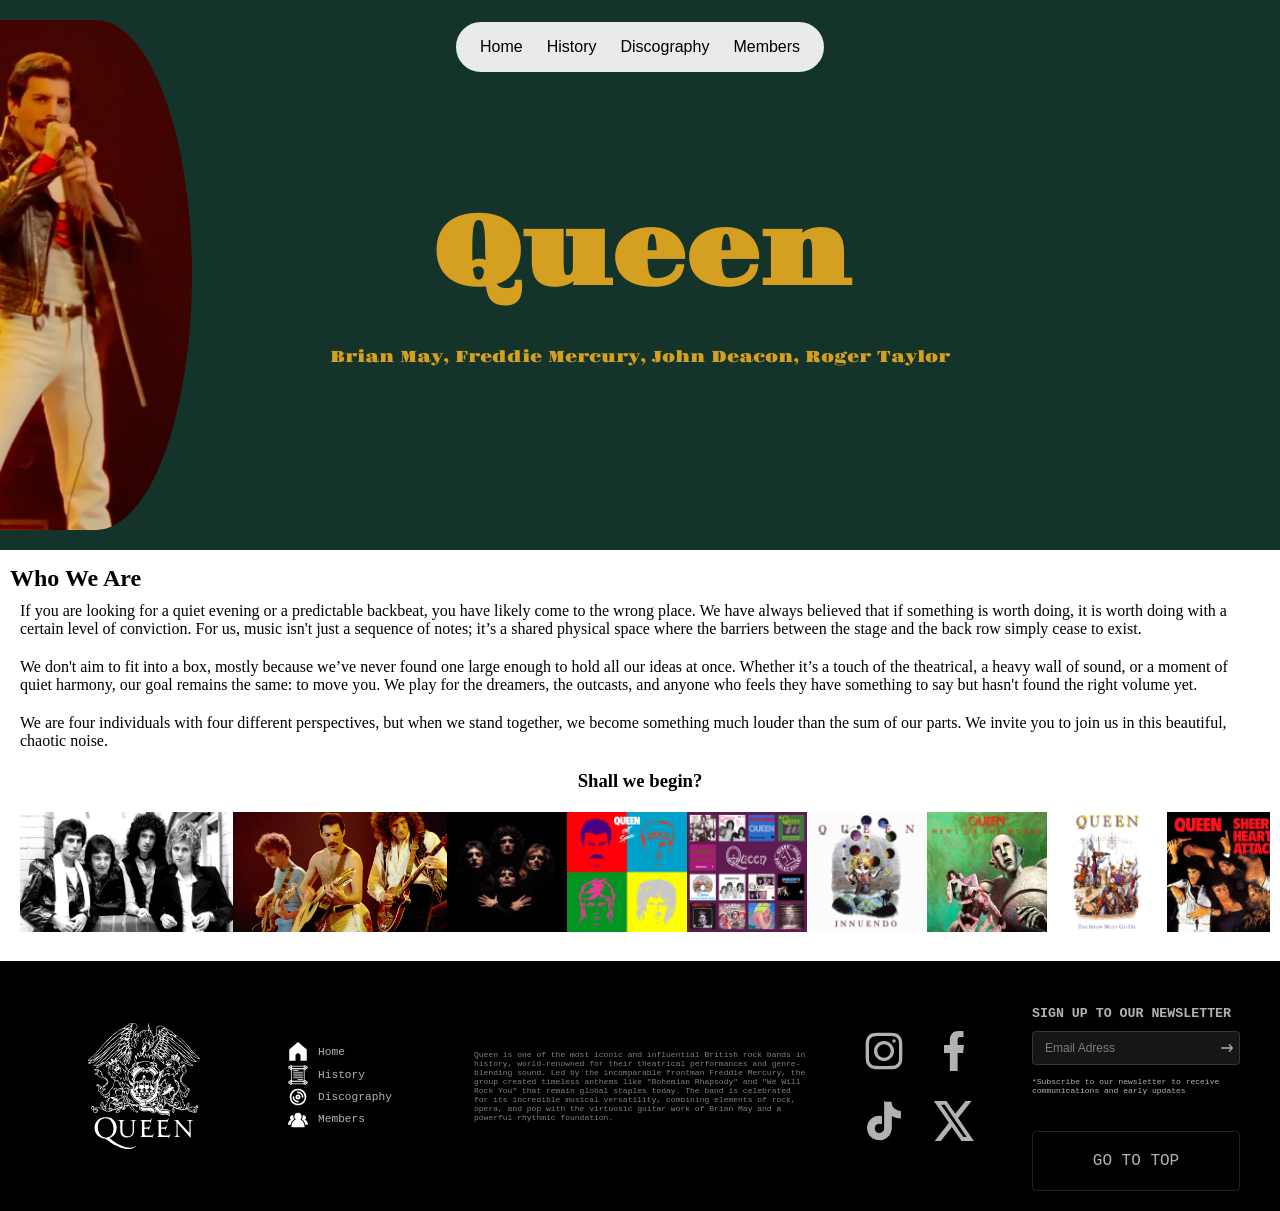
==== index.html @ bf8590f5 "SEO edits ('h1' problem)" ====
<!DOCTYPE html>
<html lang="en">

<head>
    <meta charset="UTF-8">
    <meta name="viewport" content="width=device-width, initial-scale=1.0">
    <link rel="stylesheet" href="css/hfnstyle.css">
    <link rel="stylesheet" href="css/homestyle.css">
    <link rel="shortcut icon" href="img/logo.svg" type="image/svg">
    <title>Home</title>
</head>

<body>
    <header id="top">
        <nav>
            <a href="index.html">Home</a>
            <a href="history.html">History</a>
            <a href="discography.html">Discography</a>
            <a href="members.html">Members</a>
        </nav>
        <div class="sideblock lstb">
            <video autoplay loop playsinline poster="img/lftposter.png">
                <source src="img/lft.webm" type="video/webm">
            </video>
        </div>
        <div id="headblock">
            <div id="centerheader">
                <h1 id="queen">
                    Queen
                </h1>
                <div class="headtxt">
                    Brian May, Freddie Mercury, John Deacon, Roger Taylor
                </div>
            </div>
        </div>
        <div class="sideblock rstb">
            <video autoplay loop playsinline poster="img/rgtposter.png">
                <source src="img/rgt.webm" type="video/webm">
            </video>
        </div>
    </header>
    <main>
        <h2>Who We Are</h2>
        <p>
            If you are looking for a quiet evening or a predictable backbeat, you have likely come to the wrong place.
            We have always believed that if something is worth doing, it is worth doing with a certain level of
            conviction. For us, music isn't just a sequence of notes; it’s a shared physical space where the barriers
            between the stage and the back row simply cease to exist.
        </p>
        <p>
            We don't aim to fit into a box, mostly because we’ve never found one large enough to hold all our ideas at
            once. Whether it’s a touch of the theatrical, a heavy wall of sound, or a moment of quiet harmony, our goal
            remains the same: to move you. We play for the dreamers, the outcasts, and anyone who feels they have
            something to say but hasn't found the right volume yet.
        </p>
        <p>
            We are four individuals with four different perspectives, but when we stand together, we become something
            much louder than the sum of our parts. We invite you to join us in this beautiful, chaotic noise.
        </p>
        <h3>
            Shall we begin?
        </h3>
        <div class="ticker">
            <div class="tickertr">
                <img src="img/tr1.jpg" alt="Queen 1">
                <img src="img/tr2.jpg" alt="Queen 2">
                <img src="img/tr3.jpg" alt="Queen 3">
                <img src="img/tr4.jpg" alt="Queen 4">
                <img src="img/tr5.jpg" alt="Queen 5">
                <img src="img/tr6.jpg" alt="Queen 6">
                <img src="img/tr7.jpg" alt="Queen 7">
                <img src="img/tr8.jpg" alt="Queen 8">
                <img src="img/tr9.jpg" alt="Queen 9">
                <img src="img/tr10.jpg" alt="Queen 10">
                <img src="img/tr11.jpg" alt="Queen 11">
                <img src="img/tr12.jpg" alt="Queen 12">
                <img src="img/tr1.jpg" alt="Queen 1">
                <img src="img/tr2.jpg" alt="Queen 2">
                <img src="img/tr3.jpg" alt="Queen 3">
                <img src="img/tr4.jpg" alt="Queen 4">
                <img src="img/tr5.jpg" alt="Queen 5">
                <img src="img/tr6.jpg" alt="Queen 6">
                <img src="img/tr7.jpg" alt="Queen 7">
                <img src="img/tr8.jpg" alt="Queen 8">
                <img src="img/tr9.jpg" alt="Queen 9">
                <img src="img/tr10.jpg" alt="Queen 10">
                <img src="img/tr11.jpg" alt="Queen 11">
                <img src="img/tr12.jpg" alt="Queen 12">
            </div>
        </div>
    </main>
    <footer>
        <div id="logo">
            <img src="img/logo.svg" alt="Queen Logo">
        </div>
        <div id="ftnav">
            <ul>
                <li>
                    <a href="index.html">Home</a>
                </li>
                <li>
                    <a href="history.html">History</a>
                </li>
                <li>
                    <a href="discography.html">Discography</a>
                </li>
                <li>
                    <a href="members.html">Members</a>
                </li>
            </ul>
        </div>
        <div id="ftxt">
            <p>Queen is one of the most iconic and influential British rock bands in history, world-renowned for their
                theatrical performances and genre-blending sound. Led by the incomparable frontman Freddie Mercury, the
                group created timeless anthems like "Bohemian Rhapsody" and "We Will Rock You" that remain global
                staples
                today. The band is celebrated for its incredible musical versatility, combining elements of rock, opera,
                and
                pop with the virtuosic guitar work of Brian May and a powerful rhythmic foundation.</p>
        </div>
        <div id="socialblock">
            <div id="socials">
                <a href="https://www.instagram.com/officialqueenmusic/" target="_blank">
                    <img src="img/logoinst.svg" alt="Icon Instagram">
                </a>
                <a href="https://www.facebook.com/Queen/" target="_blank">
                    <img src="img/logofacebook.svg" alt="Icon Facebook">
                </a>
                <a href="https://www.tiktok.com/@queenofficial" target="_blank">
                    <img src="img/logotiktok.svg" alt="Icon Tiktok">
                </a>
                <a href="https://x.com/QueenWillRock" target="_blank">
                    <img src="img/logox.svg" alt="Icon X">
                </a>
            </div>
        </div>
        <div id="endblock">
            <div id="emform">
                <form>
                    <h5 style="margin-bottom: 10px;">SIGN UP TO OUR NEWSLETTER</h5>
                    <div id="ebox">
                        <input id="emin" type="email" placeholder="Email Adress">
                        <button type="submit" id="embut">

                        </button>
                    </div>
                    <div id="emtext">*Subscribe to our newsletter to receive communications and early updates</div>
                </form>
            </div>
            <div id="backbut">
                <div style="width: fit-content; height: fit-content;">
                    <a href="#top">GO TO TOP</a>
                </div>
            </div>
        </div>
    </footer>
</body>

</html>
---- css/hfnstyle.css ----
@import url('https://fonts.googleapis.com/css2?family=Gravitas+One&display=swap');


main {
    font-family: Cambria, Cochin, Georgia, Times, 'Times New Roman', serif;
    padding: 15px 10px;
}


html {
    scroll-behavior: smooth;
}

* {
    margin: 0;
    padding: 0;
    box-sizing: border-box;
}

a {
    text-decoration: none;
    color: inherit;
}

button {
    background: none;
    border: none;
    cursor: pointer;
}

header {
    width: 100%;
    height: 550px;
    background-color: #14342B;
    padding: 20px 0;
    display: flex;
    justify-content: space-between;
}

#headblock {
    width: 50%;
    height: 100%;
    display: flex;
    justify-content: center;
}

.sideblock {
    width: 25%;
    height: 100%;
    display: flex;
    align-items: center;
    justify-content: center;
    overflow: hidden;
}

.lstb {
    border-radius: 0 80% 80% 0;
}

.rstb {
    border-radius: 80% 0 0 80%;
}

.sideblock video {
    width: 100%;
    height: 100%;
    object-fit: cover;
}

#centerheader {
    box-sizing: content-box;
    align-self: center;
    height: 40%;
    width: 100%;

}
#queen {
    color: #D5A021;
    font-family: 'Gravitas One', serif;
    display: flex;
    align-items: center;
    justify-content: center;
    height: 80%;
    width: 100%;
    font-size: 6em;
}

.headtxt {
    color: #D5A021;
    font-family: 'Gravitas One', serif;
    display: flex;
    align-items: center;
    justify-content: center;
    font-size: 1em;
    width: 100%;
    height: 20%;
    padding: 0 50px 0 50px;
    text-align: center;
}


nav {
    display: flex;
    position: fixed;
    align-items: center;
    gap: 24px;
    border-radius: 9999px;
    padding: 1em 24px;
    left: 50%;
    transform: translateX(-50%);
    font-family: 'Segoe UI', Verdana, sans-serif;
    background-color: rgb(255, 255, 255, 0.9);
    backdrop-filter: blur(4px);
    font-size: 1em;
    border-style: solid;
    border-width: 2px;
    border-color: #14342B;
    z-index: 1000;
}

footer {
    width: 100%;
    height: 200px;
    background-color: black;
    display: flex;
    padding: 20px 20px;
    justify-content: start;
    align-items: center;
    font-family: 'Courier New', Courier, monospace;
    color: #fff;
    flex-direction: row;
}

#logo {
    width: 15%;
    height: 100%;
    display: flex;
    align-items: center;
    justify-content: center;
    padding-left: 20px;
    padding-right: 20px;
}

#logo img {
    width: auto;
    height: 100%;
    object-fit: contain;
}

#ftnav {
    width: 15%;
    height: 100%;
    display: flex;
    align-items: center;
    padding-left: 20px;
    padding-right: 20px;
    line-height: 2.0;
    color: rgb(255, 255, 255, 0.7);
    font-size: 1em;
}

#ftnav li:hover {
    color: #fff;
}


#ftnav ul {
    list-style-type: none;
    padding: 0;
}

#ftnav li {
    position: relative;
    padding-left: 30px;
    display: flex;
    align-items: center;
}

#ftnav li::before {
    content: '';
    position: absolute;
    left: 0;
    height: 20px;
    width: 20px;
    background-size: contain;
    background-repeat: no-repeat;
    background-position: center;
}

#ftnav li:nth-child(1)::before {
    background-image: url(../img/nhome.svg);
}

#ftnav li:nth-child(2)::before {
    background-image: url(../img/nhistory.svg);
}

#ftnav li:nth-child(3)::before {
    background-image: url(../img/ndisc.svg);
}

#ftnav li:nth-child(4)::before {
    background-image: url(../img/nmembers.svg);
}

#ftxt {
    width: 30%;
    height: 100%;
    display: flex;
    align-items: center;
    text-align:start;
    justify-content: center;
    font-size: 0.7em;
    filter: invert(0.5);
    padding-left: 20px;
    padding-right: 20px;
}

#socialblock {
    width: 20%; 
    height: 100%; 
    display: flex; 
    align-items: center; 
    justify-content: center;
    padding-left: 20px;
    padding-right: 20px;
}

#socials {
    display: grid;
    grid-template-columns: repeat(2, 1fr);
    grid-template-rows: repeat(2, 1fr);
    gap: 40px;
    width: fit-content;
}

#socials a {
    display: flex;
    align-content: center;
    justify-content: center;
    width: 40px;
    height: 40px;
    margin: auto;
}

#socials img {
    width: 100%;
    height: 100%;
    filter: invert(0.3);
    transition: filter 0.3s ease;
}

#socials img:hover {
    filter: invert(0);
}

#endblock {
    display: flex;
    align-items: center;
    justify-content: center;
    flex-direction:column;
    height: 100%;
    width: 20%;
    padding-right: 20px;
    padding-left: 20px;
    filter: invert(0.3);
}

#emform {
    display: flex;
    align-items: center;
    justify-content: center;
    height: 70%;
    width: 100%;
}

#emtext {
    font-size: 0.5em;
    object-fit:fill;
}

#backbut {
    display: flex;
    align-items: center;
    justify-content: center;
    height: 30%;
    width: 100%;
    border: 1px solid #ffffff33;
    border-radius: 4px;
    margin-top: 10px;
}

#ebox {
    background: #ffffff1f;
    border: 1px solid #ffffff33;
    border-radius: 4px;
    margin-bottom: 12px;
    display: flex;
    width: 100%;
    align-items: center;
}

#emin {
    padding: 9px 0 9px 12px;
    font-size: 12px;
    color: #fff;
    width: 100%;
    position: relative;
    background-color: transparent;
    border: 0;
}

#embut {
    padding: 10px 12px;
    color: transparent;
    content: '';
    display: block;
    background: url(../img/arrow-right-mini.svg);
    background-position: center;
    background-repeat: no-repeat;
    transition: all 0.3s ease;
}

#embut:hover {
    filter: invert(0.5);
    scale: 1.2;
}

nav a {
    color: black;
    transition: all 0.2s ease;
}

nav a:hover {
    scale: 1.05;
}






@media (max-width: 1300px) {
    #headblock {
        width: 70%;
    }
    .sideblock {
        width: 15%
    }
    footer {
        height: 250px;
    }
    #logo {
        height: 60%;
        width: 20%;
    }
    #ftxt {
        width: 30%;
        font-size: 0.5em;
    }
    #socialblock {
        width: 15%;
    }
    #ftnav {
        font-size: 0.7em;
    }
    #socials {
        gap: 30px
    }
}

@media (max-width: 1000px) {
    #socials {
        grid-template-columns: repeat(1, 1fr);
        gap: 20px;
    }
    #socials a {
        width: 30px;
        height: 30px;
    }
    #ftnav {
        width: 20%;
    }
    #ftext {
        width: 25%;
    }
}

@media (max-width: 768px) {
    header {
        height: 500px;
    }
    #queen {
        font-size: 3.5em;
    }
    .headtxt {
        font-size: 0.7em;
    }
    nav {
        font-size: 0.8em;
    }

    footer {
        height: auto;
        display: grid;
        grid-template-columns: 1fr 1fr 1fr 1fr;
        grid-template-areas: 
            "logo nav soc end"
            "text text text text";
        padding: 10px 10px;
        justify-content: center;
    }
    #logo {
        width: 100%;
        height: auto;
        padding: 10px 10px;
        justify-content: center;
        grid-area: logo;
    }
    #logo img {
        height:90px;
        width: auto;
    }
    #ftnav {
        width: 100%;
        height: auto;
        padding: 10px 10px;
        grid-area: nav;
        font-size: 0.8em;
    }
    #ftxt {
        width: 100%;
        height: auto;
        padding: 10px 10px;
        grid-area: text;
        font-size: 0.6em;
    }
    #socialblock {
        width: 100%;
        height: auto;
        padding: 10px 10px;
        grid-area: soc;
    }
    #socials {
        grid-template-columns: repeat(2, 1fr);
        gap: 25px;
    }
    #socials a {
        width: 30px;
        height: 30px;
    }
    #endblock {
        width: 100%;
        height: auto;
        padding: 10px 10px;
        grid-area: end;
    }
}

@media (max-width: 480px) {
    header {
        height: 200px;
    }
    #queen {
        font-size: 2em;
    }
    .headtxt {
        font-size: 0.5em;
        padding: 0 10px 0 10px;
    }
    .sideblock {
        display: none;
    }
    #headblock {
        width: 100%; 
        height: 70%;
        margin-top: 10%;
    }
    nav {
        font-size: 0.6em;
    }
    #centerheader {
        height: 60%;
    }
    footer {
        height: auto;
        display: grid;
        grid-template-columns: 1fr 1fr;
        grid-template-areas: 
            "logo nav"
            "end soc"
            "text text";
        padding: 10px 10px;
        justify-content: center;
    }
    #logo {
        width: 100%;
        height: auto;
        padding: 10px 10px;
        justify-content: center;
        grid-area: logo;
    }
    #logo img {
        height:90px;
        width: auto;
    }
    #ftnav {
        width: 100%;
        height: auto;
        padding: 10px 10px;
        grid-area: nav;
        font-size: 0.8em;
    }
    #ftxt {
        width: 100%;
        height: auto;
        padding: 10px 10px;
        grid-area: text;
        font-size: 0.6em;
    }
    #socialblock {
        width: 100%;
        height: auto;
        padding: 10px 10px;
        grid-area: soc;
    }
    #socials {
        grid-template-columns: repeat(2, 1fr);
        gap: 35px;
    }
    #socials a {
        width: 30px;
        height: 30px;
    }
    #endblock {
        width: 100%;
        height: auto;
        padding: 10px 10px;
        grid-area: end;
    }
}
---- css/homestyle.css ----
main h1, h3 {
    text-align: center;
    padding: 10px;
}

main p {
    padding: 10px;
}

.ticker {
    padding: 10px;
    width: 100%;
    overflow: hidden;
    white-space: nowrap;
}

.tickertr {
    display: inline-flex;
    animation: scroll 20s linear infinite;
}

.tickertr img {
    height: 120px;
    width: auto;
    object-fit: cover;
    transition: all 0.5s ease;
}

@keyframes scroll {
    0% {
        transform: translateX(0);
    }
    100% {
        transform: translateX(-50%);
    }
}

.ticker:hover .tickertr {
    animation-play-state: paused;
}

.ticker img:hover {
    scale: 1.1;
}
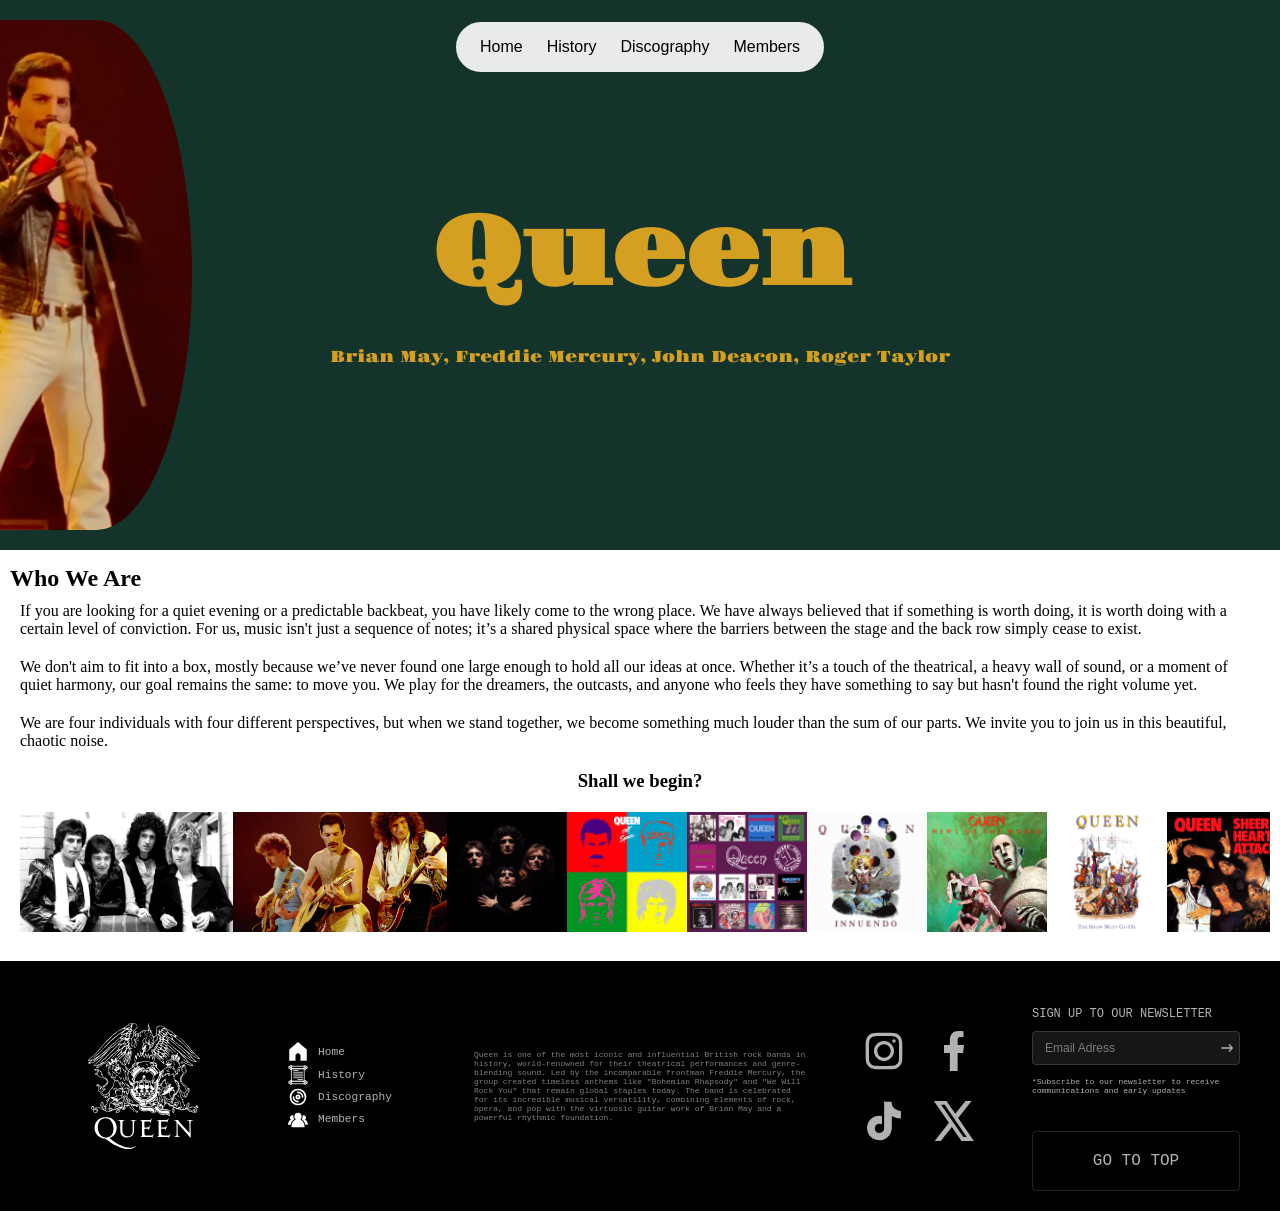
==== commit 25160992: "SEO edits (robots.txt, sitemap and h5 problems)" ====
--- a/index.html
+++ b/index.html
@@ -7,7 +7,12 @@
     <link rel="stylesheet" href="css/hfnstyle.css">
     <link rel="stylesheet" href="css/homestyle.css">
     <link rel="shortcut icon" href="img/logo.svg" type="image/svg">
-    <title>Home</title>
+    <title>Queen: The Ultimate Fan Site | History, Discography & Members</title>
+    <meta name="description" content="Dive into the legendary history of Queen. Explore their full discography, biographies of Freddie Mercury, Brian May, Roger Taylor, and John Deacon.">
+    <meta name="keywords" content="Queen band, Freddie Mercury, Brian May, Rock music history, Queen discography, Bohemian Rhapsody">
+    <meta name="author" content="Oleh Zyza">
+    <meta name="robots" content="index, follow">
+    <link rel="canonical" href="https://olzyz.github.io/queen/index.html">
 </head>
 
 <body>
@@ -137,7 +142,7 @@
         <div id="endblock">
             <div id="emform">
                 <form>
-                    <h5 style="margin-bottom: 10px;">SIGN UP TO OUR NEWSLETTER</h5>
+                    <p style="margin-bottom: 10px; font-size: 12px;">SIGN UP TO OUR NEWSLETTER</p>
                     <div id="ebox">
                         <input id="emin" type="email" placeholder="Email Adress">
                         <button type="submit" id="embut">
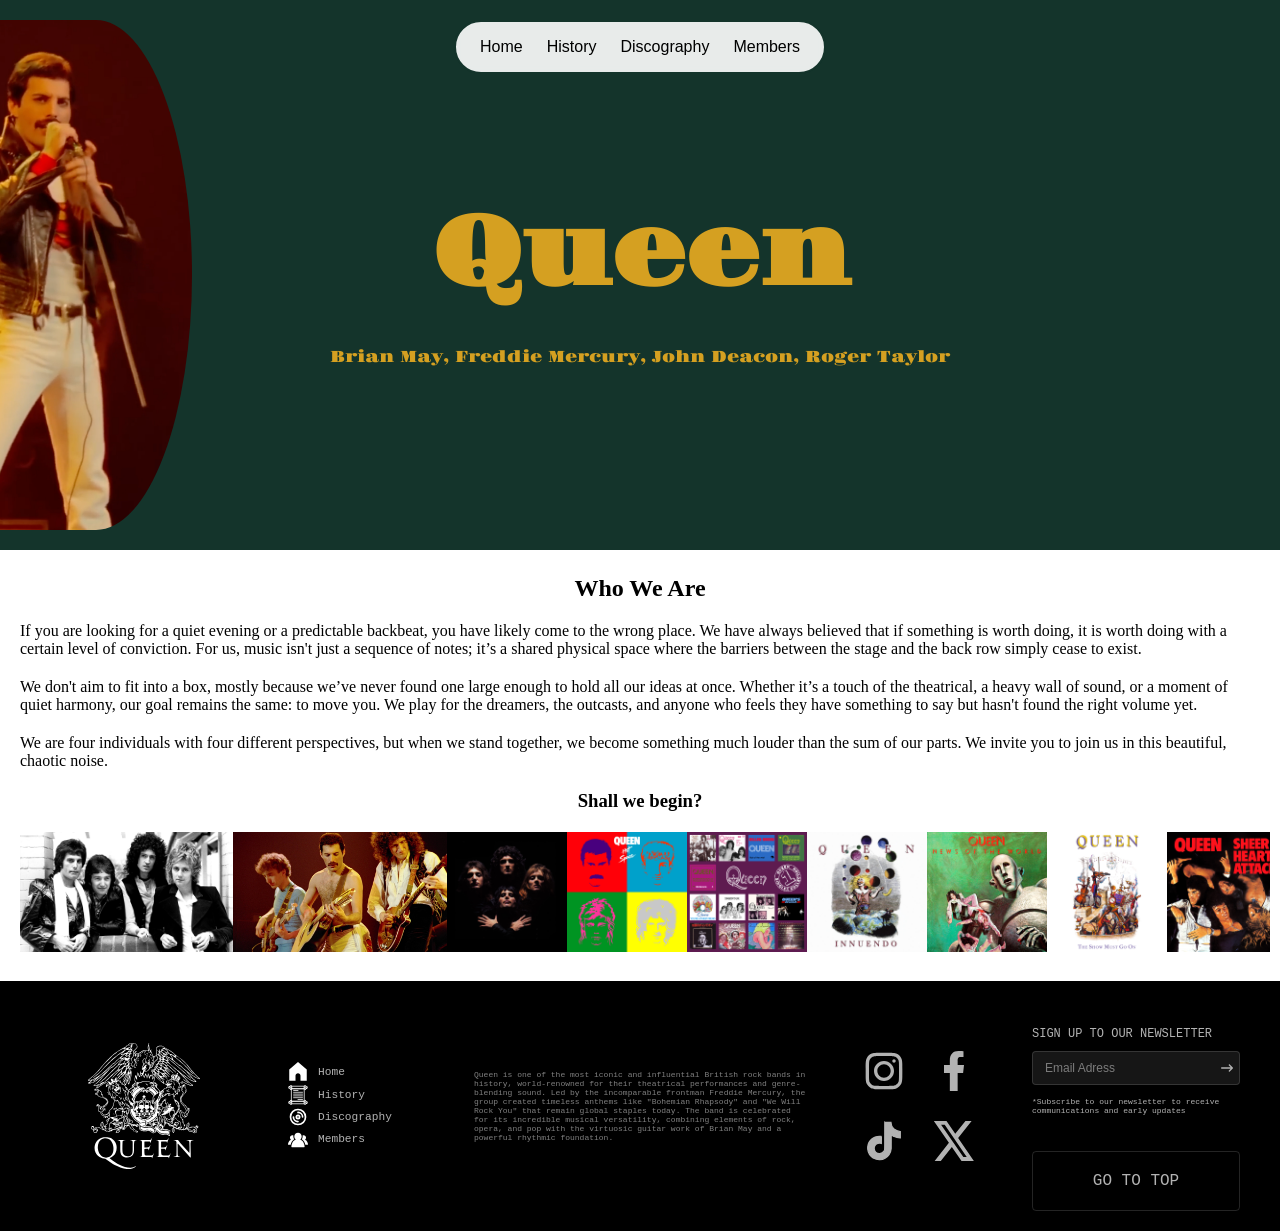
==== commit f850a943: "Google Analytics" ====
--- a/index.html
+++ b/index.html
@@ -9,12 +9,20 @@
     <link rel="shortcut icon" href="img/logo.svg" type="image/svg">
     <title>Queen: The Ultimate Fan Site | History, Discography & Members</title>
     <meta name="description" content="Dive into the legendary history of Queen. Explore their full discography, biographies of Freddie Mercury, Brian May, Roger Taylor, and John Deacon.">
-    <meta name="keywords" content="Queen band, Freddie Mercury, Brian May, Rock music history, Queen discography, Bohemian Rhapsody">
+    <meta name="keywords" content="Queen band, Freddie Mercury, Brian May, Rock music history">
     <meta name="author" content="Oleh Zyza">
     <meta name="robots" content="index, follow">
     <link rel="canonical" href="https://olzyz.github.io/queen/index.html">
 </head>
+<!-- Google tag (gtag.js) -->
+<script async src="https://www.googletagmanager.com/gtag/js?id=G-Z4J5QT7YXT"></script>
+<script>
+    window.dataLayer = window.dataLayer || [];
+    function gtag(){dataLayer.push(arguments);}
+    gtag('js', new Date());
 
+    gtag('config', 'G-Z4J5QT7YXT');
+</script>
 <body>
     <header id="top">
         <nav>
--- a/css/homestyle.css
+++ b/css/homestyle.css
@@ -1,5 +1,5 @@
 
-main h1, h3 {
+main h2, h3 {
     text-align: center;
     padding: 10px;
 }
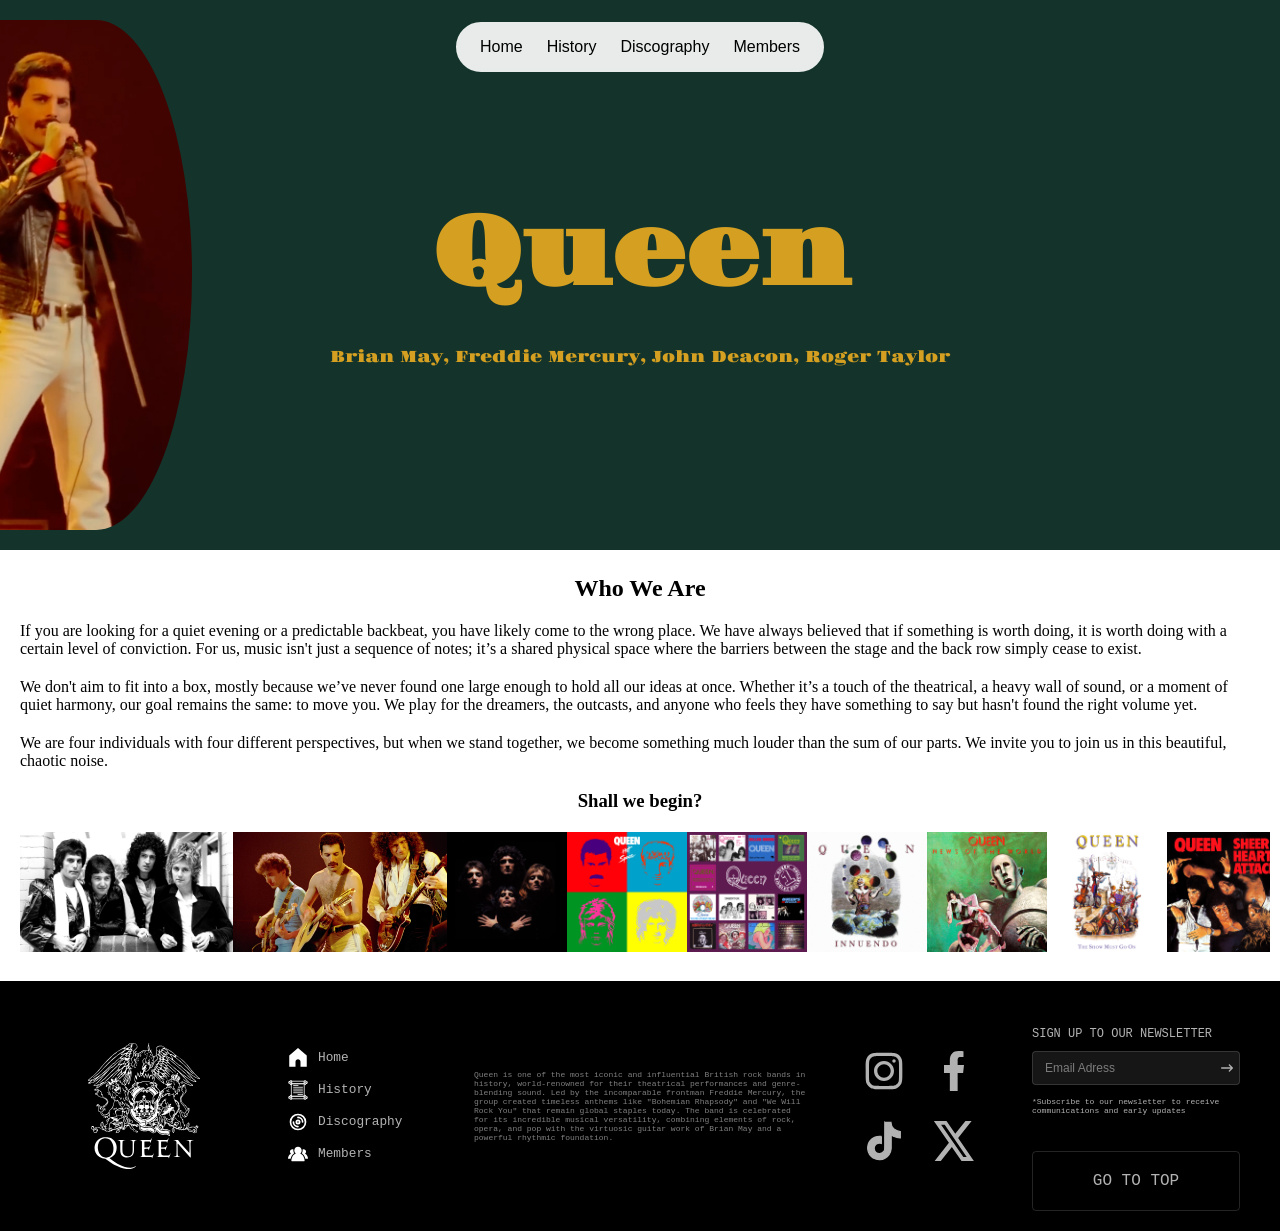
==== commit 9bc8fe0b: "Johns page content" ====
--- a/index.html
+++ b/index.html
@@ -14,15 +14,7 @@
     <meta name="robots" content="index, follow">
     <link rel="canonical" href="https://olzyz.github.io/queen/index.html">
 </head>
-<!-- Google tag (gtag.js) -->
-<script async src="https://www.googletagmanager.com/gtag/js?id=G-Z4J5QT7YXT"></script>
-<script>
-    window.dataLayer = window.dataLayer || [];
-    function gtag(){dataLayer.push(arguments);}
-    gtag('js', new Date());
 
-    gtag('config', 'G-Z4J5QT7YXT');
-</script>
 <body>
     <header id="top">
         <nav>
@@ -150,7 +142,7 @@
         <div id="endblock">
             <div id="emform">
                 <form>
-                    <p style="margin-bottom: 10px; font-size: 12px;">SIGN UP TO OUR NEWSLETTER</p>
+                    <p>SIGN UP TO OUR NEWSLETTER</p>
                     <div id="ebox">
                         <input id="emin" type="email" placeholder="Email Adress">
                         <button type="submit" id="embut">
@@ -161,7 +153,7 @@
                 </form>
             </div>
             <div id="backbut">
-                <div style="width: fit-content; height: fit-content;">
+                <div id="backbut_txt">
                     <a href="#top">GO TO TOP</a>
                 </div>
             </div>
--- a/css/hfnstyle.css
+++ b/css/hfnstyle.css
@@ -115,7 +115,7 @@
     border-style: solid;
     border-width: 2px;
     border-color: #14342B;
-    z-index: 1000;
+    z-index: 50;
 }
 
 footer {
@@ -290,6 +290,11 @@
     margin-top: 10px;
 }
 
+#backbut_txt {
+    width: fit-content; 
+    height: fit-content;
+}
+
 #ebox {
     background: #ffffff1f;
     border: 1px solid #ffffff33;
@@ -335,6 +340,11 @@
     scale: 1.05;
 }
 
+#emform p {
+    margin-bottom: 10px; 
+    font-size: 12px;
+}
+
 
 
 
@@ -362,7 +372,8 @@
         width: 15%;
     }
     #ftnav {
-        font-size: 0.7em;
+        font-size: 0.8em;
+        line-height: 2.5;
     }
     #socials {
         gap: 30px
